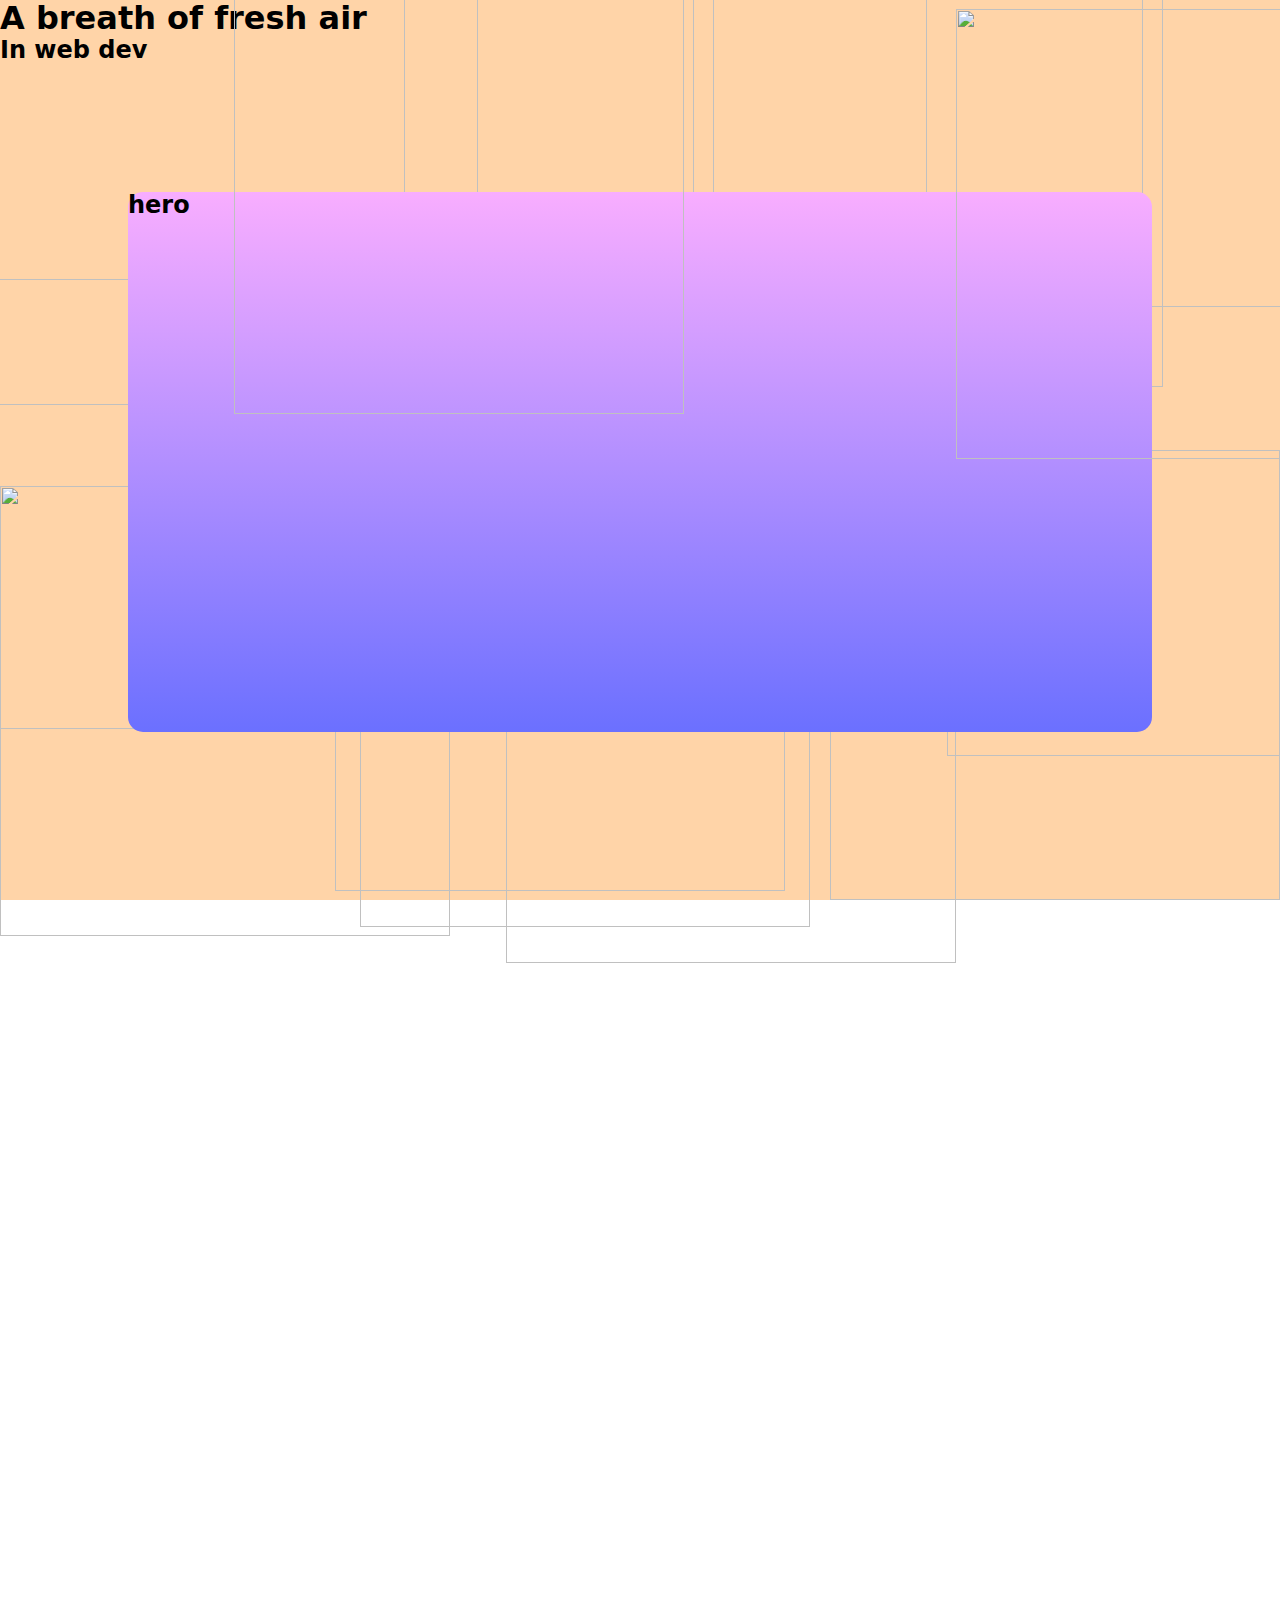
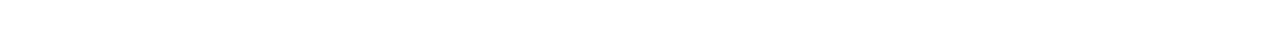
==== src/index.html @ ee23e9b3 "Add blobs" ====
<!DOCTYPE html>
<html lang="en">
  <head>
    <meta charset="UTF-8" />
    <meta http-equiv="X-UA-Compatible" content="IE=edge" />
    <meta name="viewport" content="width=device-width, initial-scale=1.0" />
    <link
      href="https://cdnjs.cloudflare.com/ajax/libs/modern-normalize/1.1.0/modern-normalize.min.css"
      rel="stylesheet"
    />
    <link href="/sass/main.css" rel="stylesheet" />

    <title>Document</title>
  </head>
  <body>
    <div class="container">
      <header>
        <h1>A breath of fresh air</h1>
        <h2>In web dev</h2>
      </header>
      <main>
        <section class="hero slide-up">
          <h2>hero</h2>
        </section>
<img class="blob b-0" src="/svg/blobanimation.svg" />
<img class="blob b-1" src="/svg/blobanimation (1).svg" />
<img class="blob b-2" src="/svg/blobanimation (2).svg" />
<img class="blob b-3" src="/svg/blobanimation (3).svg" />
<img class="blob b-4" src="/svg/blobanimation (4).svg" />
<img class="blob b-5" src="/svg/blobanimation (5).svg" />
<img class="blob b-6" src="/svg/blobanimation (6).svg" />
<img class="blob b-7" src="/svg/blobanimation (7).svg" />
<img class="blob b-8" src="/svg/blobanimation (8).svg" />
<img class="blob b-9" src="/svg/blobanimation (9).svg" />
<img class="blob b-10" src="/svg/blobanimation (10).svg" />
<img class="blob b-11" src="/svg/blobanimation (11).svg" />
<img class="blob b-12" src="/svg/blobanimation (12).svg" />

      </main>
    </div>
  </body>
</html>
---- sass/main.css ----
* {
  padding: 0;
  margin: 0;
}

@keyframes fadein {
  0% {
    opacity: 0;
  }
  100% {
    opacity: 1;
  }
}
.container {
  width: 100%;
  height: 100vh;
  background-color: hsl(30deg, 100%, 83%);
  position: relative;
}

.blob {
  position: absolute;
  width: 50vh;
  height: 50vh;
  animation: fadein;
  animation-duration: 3s;
  animation-delay: 3s;
}

.b-0 {
  top: -5vh;
  left: -5vh;
}

.b-1 {
  bottom: -4vh;
  left: 0;
}

.b-2 {
  right: 0;
  bottom: 0;
}

.b-3 {
  left: 77vh;
  top: -5vh;
}

.b-4 {
  top: -4vh;
  left: 26vh;
  z-index: 1000;
}

.b-5 {
  top: 1vh;
  z-index: 1000;
  right: -14vh;
}

.b-6 {
  top: -3vh;
  left: 53vh;
}

.b-7 {
  bottom: 1vh;
  right: 55vh;
}

.b-8 {
  bottom: 16vh;
  right: -13vh;
}

.b-9 {
  bottom: -7vh;
  right: 36vh;
}

.b-10 {
  bottom: -3vh;
  left: 40vh;
}

.b-11 {
  bottom: 19vh;
  left: -6vh;
}

.b-12 {
  top: -7vh;
  right: 13vh;
}

.hero {
  position: relative;
  z-index: 1000;
  background: hsl(238deg, 100%, 71%);
  background: linear-gradient(90deg, hsl(238deg, 100%, 71%) 0%, hsl(295deg, 100%, 84%) 100%);
  background: -moz-linear-gradient(90deg, hsl(238deg, 100%, 71%) 0%, hsl(295deg, 100%, 84%) 100%);
  background: -webkit-linear-gradient(90deg, hsl(238deg, 100%, 71%) 0%, hsl(295deg, 100%, 84%) 100%);
  width: 80%;
  height: 60vh;
  margin: 10%;
  border-radius: 15px;
  animation: slide-up 2s ease-in-out;
}

@keyframes slide-up {
  0% {
    transform: translateY(100vh);
  }
  100% {
    transform: translateY(0);
  }
}/*# sourceMappingURL=main.css.map */
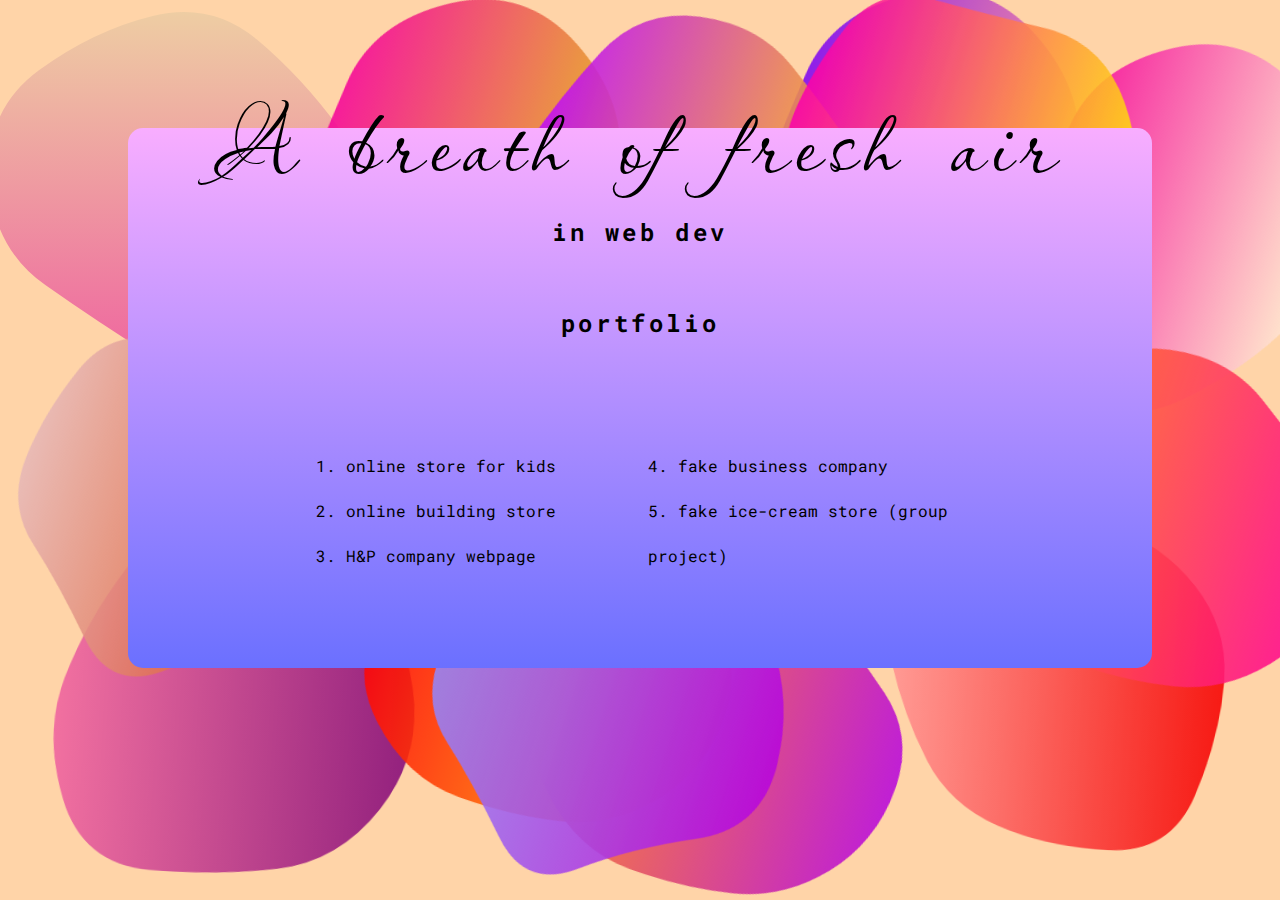
==== commit de97c932: "Add webpages list" ====
--- a/src/index.html
+++ b/src/index.html
@@ -8,34 +8,81 @@
       href="https://cdnjs.cloudflare.com/ajax/libs/modern-normalize/1.1.0/modern-normalize.min.css"
       rel="stylesheet"
     />
+    <link rel="preconnect" href="https://fonts.googleapis.com" />
+    <link rel="preconnect" href="https://fonts.gstatic.com" crossorigin />
+    <link
+      href="https://fonts.googleapis.com/css2?family=Passions+Conflict&family=Roboto+Mono&display=swap"
+      rel="stylesheet"
+    />
     <link href="/sass/main.css" rel="stylesheet" />
 
-    <title>Document</title>
+    <title>My portfolio</title>
   </head>
   <body>
     <div class="container">
       <header>
         <h1>A breath of fresh air</h1>
         <h2>In web dev</h2>
+        <h2 class="portfolio">Portfolio</h2>
       </header>
       <main>
         <section class="hero slide-up">
-          <h2>hero</h2>
+          <ol>
+            <li>
+              <a
+                href="https://beakids.pl"
+                rel="noopener noreferrer"
+                target="_blank"
+                >online store for kids</a
+              >
+            </li>
+            <li>
+              <a
+                href="https://andbud.com"
+                rel="noopener noreferrer"
+                target="_blank"
+                >online building store</a
+              >
+            </li>
+            <li>
+              <a
+                href="https://ognik2ewarakpasonbhp.pl"
+                rel="noopener noreferrer"
+                target="_blank"
+                >H&P company webpage</a
+              >
+            </li>
+            <li>
+              <a
+                href="https://zuza29.github.io/goit-markup-hw-08/"
+                rel="noopener noreferrer"
+                target="_blank"
+                >fake business company</a
+              >
+            </li>
+            <li>
+              <a
+                href="https://adriansiwek.github.io/team-project-IceCream-03/"
+                rel="noopener noreferrer"
+                target="_blank"
+                >fake ice-cream store (group project)</a
+              >
+            </li>
+          </ol>
         </section>
-<img class="blob b-0" src="/svg/blobanimation.svg" />
-<img class="blob b-1" src="/svg/blobanimation (1).svg" />
-<img class="blob b-2" src="/svg/blobanimation (2).svg" />
-<img class="blob b-3" src="/svg/blobanimation (3).svg" />
-<img class="blob b-4" src="/svg/blobanimation (4).svg" />
-<img class="blob b-5" src="/svg/blobanimation (5).svg" />
-<img class="blob b-6" src="/svg/blobanimation (6).svg" />
-<img class="blob b-7" src="/svg/blobanimation (7).svg" />
-<img class="blob b-8" src="/svg/blobanimation (8).svg" />
-<img class="blob b-9" src="/svg/blobanimation (9).svg" />
-<img class="blob b-10" src="/svg/blobanimation (10).svg" />
-<img class="blob b-11" src="/svg/blobanimation (11).svg" />
-<img class="blob b-12" src="/svg/blobanimation (12).svg" />
-
+        <img class="blob b-0" src="/svg/blobanimation.svg" />
+        <img class="blob b-1" src="/svg/blobanimation (1).svg" />
+        <img class="blob b-2" src="/svg/blobanimation (2).svg" />
+        <img class="blob b-3" src="/svg/blobanimation (3).svg" />
+        <img class="blob b-4" src="/svg/blobanimation (4).svg" />
+        <img class="blob b-5" src="/svg/blobanimation (5).svg" />
+        <img class="blob b-6" src="/svg/blobanimation (6).svg" />
+        <img class="blob b-7" src="/svg/blobanimation (7).svg" />
+        <img class="blob b-8" src="/svg/blobanimation (8).svg" />
+        <img class="blob b-9" src="/svg/blobanimation (9).svg" />
+        <img class="blob b-10" src="/svg/blobanimation (10).svg" />
+        <img class="blob b-11" src="/svg/blobanimation (11).svg" />
+        <img class="blob b-12" src="/svg/blobanimation (12).svg" />
       </main>
     </div>
   </body>
--- a/sass/main.css
+++ b/sass/main.css
@@ -3,19 +3,15 @@
   margin: 0;
 }
 
-@keyframes fadein {
-  0% {
-    opacity: 0;
-  }
-  100% {
-    opacity: 1;
-  }
-}
 .container {
   width: 100%;
   height: 100vh;
   background-color: hsl(30deg, 100%, 83%);
   position: relative;
+  overflow: hidden;
+  display: grid;
+  grid-template-rows: 100vh;
+  grid-template-columns: 100vw;
 }
 
 .blob {
@@ -24,7 +20,6 @@
   height: 50vh;
   animation: fadein;
   animation-duration: 3s;
-  animation-delay: 3s;
 }
 
 .b-0 {
@@ -50,12 +45,10 @@
 .b-4 {
   top: -4vh;
   left: 26vh;
-  z-index: 1000;
 }
 
 .b-5 {
   top: 1vh;
-  z-index: 1000;
   right: -14vh;
 }
 
@@ -92,6 +85,71 @@
 .b-12 {
   top: -7vh;
   right: 13vh;
+}
+
+@keyframes typing {
+  from {
+    width: 0;
+  }
+  to {
+    width: 100%;
+  }
+}
+@keyframes unfold {
+  0% {
+    opacity: 0;
+  }
+  50% {
+    opacity: 0.5;
+  }
+  100% {
+    opacity: 1;
+  }
+}
+@keyframes slide-up {
+  0% {
+    transform: translateY(100vh);
+  }
+  100% {
+    transform: translateY(0);
+  }
+}
+@keyframes fadein {
+  0% {
+    opacity: 0;
+  }
+  100% {
+    opacity: 1;
+  }
+}
+header {
+  z-index: 9000;
+  position: absolute;
+  justify-self: center;
+  top: 8vh;
+  text-align: center;
+}
+header h1 {
+  font-family: "Passions Conflict", serif;
+  font-weight: 100;
+  letter-spacing: 6px;
+  font-size: 8rem;
+  animation: unfold 3s;
+}
+
+h2 {
+  text-transform: lowercase;
+  font-family: "Roboto Mono", sans-serif;
+  overflow: hidden;
+  white-space: nowrap;
+  margin: 0 auto;
+  letter-spacing: 0.15em;
+  animation: typing 3.5s steps(40, end) forwards;
+}
+
+.portfolio {
+  margin-top: 7vh;
+  animation: typing 3.5s steps(40, end) forwards 4s, unfold 1s;
 }
 
 .hero {
@@ -108,11 +166,41 @@
   animation: slide-up 2s ease-in-out;
 }
 
-@keyframes slide-up {
-  0% {
-    transform: translateY(100vh);
-  }
-  100% {
-    transform: translateY(0);
-  }
+a {
+  text-decoration: none;
+  color: black;
+}
+a:hover {
+  color: hsl(295deg, 100%, 84%);
+}
+a:active {
+  color: hsl(238deg, 100%, 71%);
+}
+a:visited {
+  color: rgb(43, 1, 47);
+}
+
+ol {
+  font-family: "Roboto Mono", sans-serif;
+  line-height: 5vh;
+  margin: 0 auto;
+  columns: 2;
+  position: relative;
+  max-width: 72vh;
+  top: 35vh;
+  list-style-position: inside;
+}
+
+a {
+  text-decoration: none;
+  color: black;
+}
+a:visited {
+  color: rgb(43, 1, 47);
+}
+a:hover {
+  color: hsl(295deg, 100%, 84%);
+}
+a:active {
+  color: hsl(238deg, 100%, 71%);
 }/*# sourceMappingURL=main.css.map */